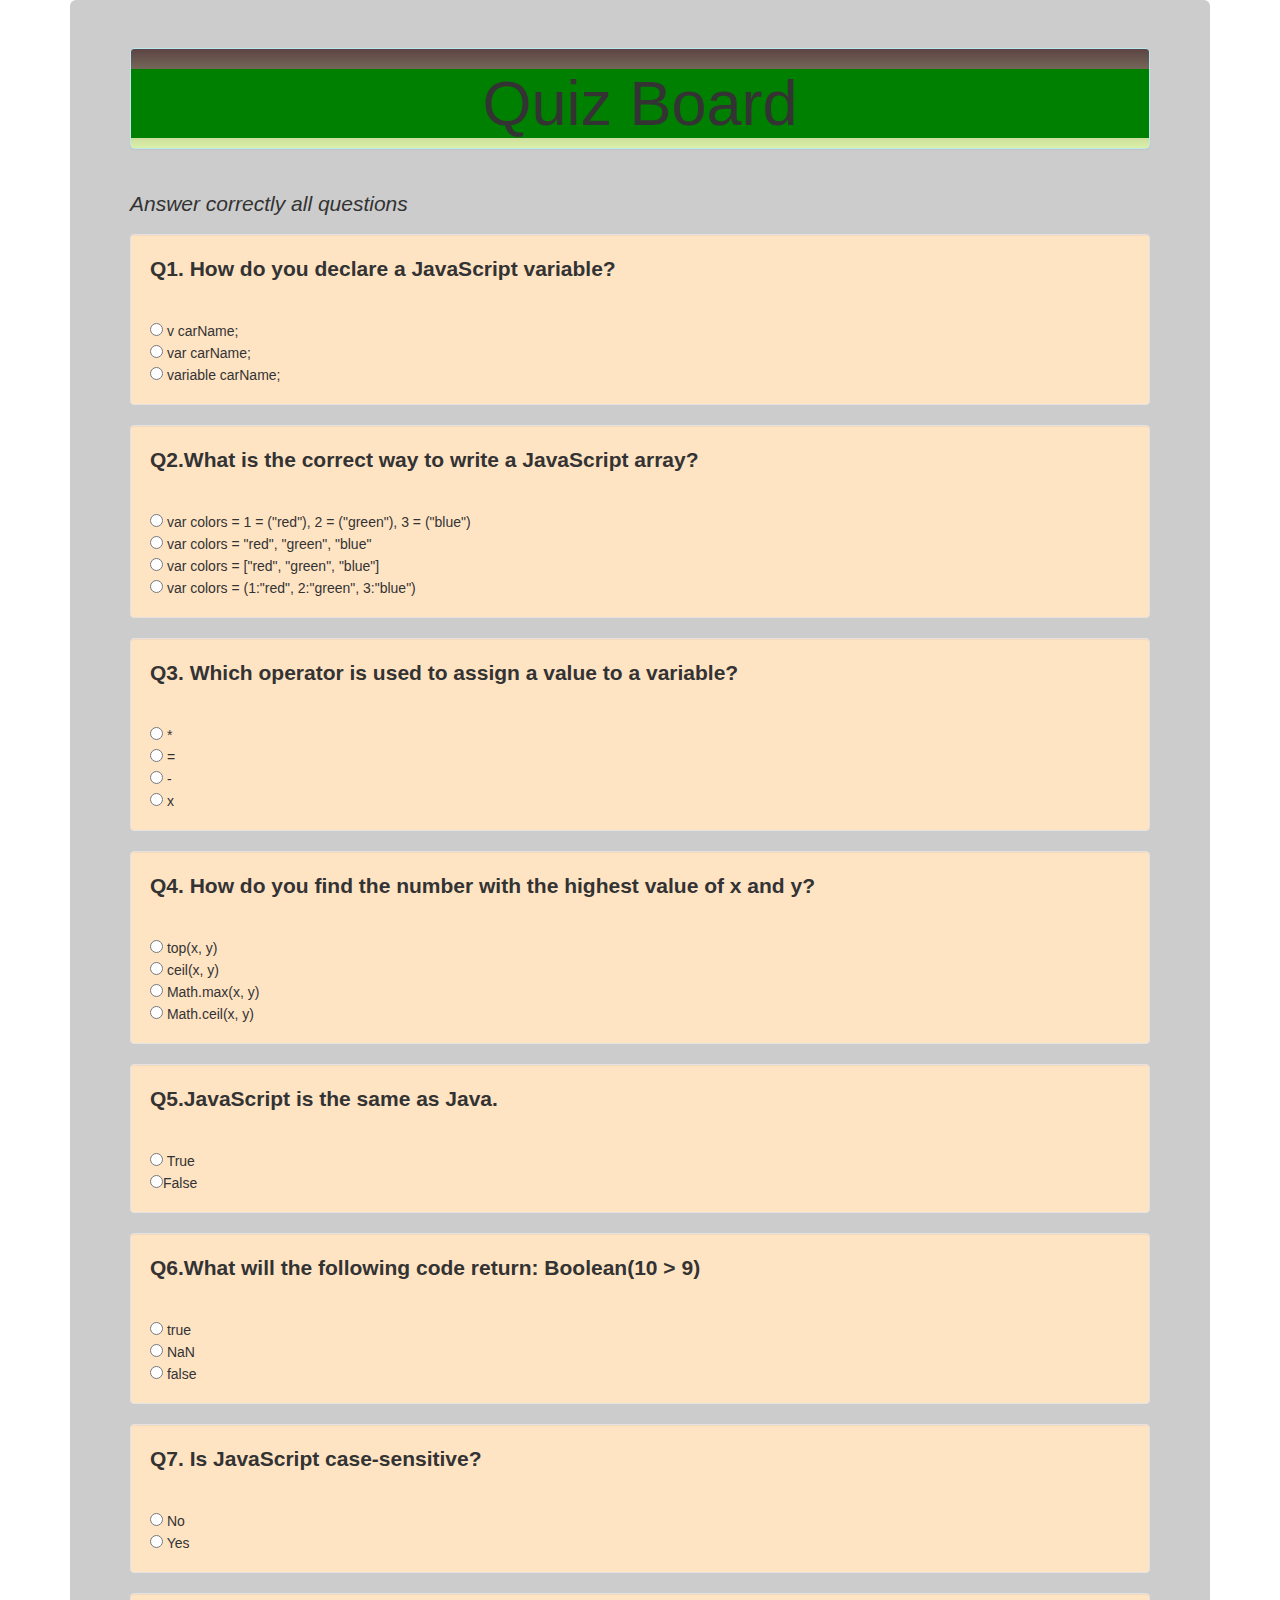
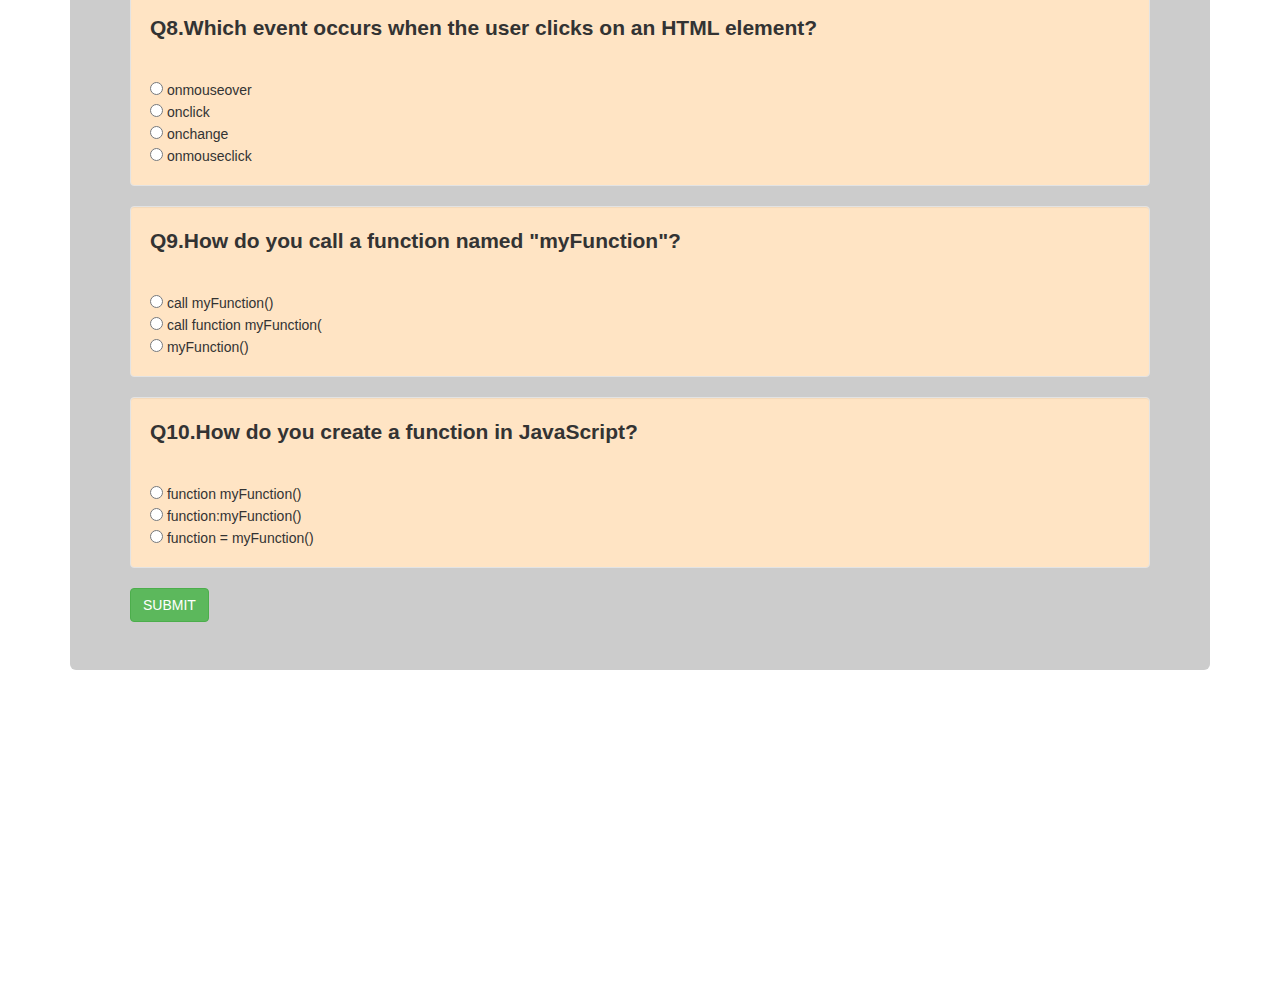
==== quizBoard.html @ 83957e73 "add quizBoard.html" ====
<!DOCTYPE html>
<html lang="en">
    <head>

        <!-- Latest compiled and minified CSS -->
        <link rel="stylesheet" href="https://maxcdn.bootstrapcdn.com/bootstrap/3.3.7/css/bootstrap.min.css" integrity="sha384-BVYiiSIFeK1dGmJRAkycuHAHRg32OmUcww7on3RYdg4Va+PmSTsz/K68vbdEjh4u" crossorigin="anonymous">
        <link rel="stylesheet" type="text/css" href="styles.css">
        <title>Quiz Board</title>
    </head>
    <body>
        <div class="container">
            <div class="jumbotron">
                <div class="panel panel-info">
                    <h1>Quiz Board</h1>
                </div>
            
                <br>
                <p><em>Answer correctly all questions</em></p>
            
            <form id="Quiz" action="index.html" method="POST" name="Quiz">
            <div class="well">
                    
                        <p><strong> Q1. How do you declare a JavaScript variable? </strong></p><br>
                        <input type="radio" name="questionOne" id="mc" value="wrong" required> v carName;<br>
                        <input type="radio" name="questionOne" id="mc" value="correct" required> var carName;<br>
                        <input type="radio" name="questionOne" id="mc" value="wrong" required> variable carName;<br>
            </div>
            <div class="well">
                    
                        <p><strong> Q2.What is the correct way to write a JavaScript array?</strong></p><br>
                        <input type="radio" name="questionTwo" id="mc" value="wrong" required> var colors = 1 = ("red"), 2 = ("green"), 3 = ("blue")<br>
                        <input type="radio" name="questionTwo" id="mc" value="wrong" required> var colors = "red", "green", "blue"<br>
                        <input type="radio" name="questionTwo" id="mc" value="correct" required> var colors = ["red", "green", "blue"]<br>
                        <input type="radio" name="questionTwo" id="mc" value="wrong" required> var colors = (1:"red", 2:"green", 3:"blue")<br>
                        

            </div>
            <div class="well">
                   
                        <p><strong> Q3. Which operator is used to assign a value to a variable? </strong></p><br>
                        <input type="radio" name="questionThree" id="mc" value="wrong" required> *<br>
                        <input type="radio" name="questionThree" id="mc" value="correct" required> =<br>
                        <input type="radio" name="questionThree" id="mc" value="wrong" required> -<br>
                        <input type="radio" name="questionThree" id="mc" value="wrong" required> x<br>

            </div>
            <div class="well">
                    
                        <p><strong> Q4. How do you find the number with the highest value of x and y?  </strong></p><br>
                        <input type="radio" name="questionFour" id="mc" value="wrong" required> top(x, y)<br>
                        <input type="radio" name="questionFour" id="mc" value="wrong" required> ceil(x, y)<br>
                        <input type="radio" name="questionFour" id="mc" value="correct"required > Math.max(x, y)<br>
                        <input type="radio" name="questionFour" id="mc" value="wrong" required> Math.ceil(x, y)<br>
            </div>
            <div class="well">
                   
                        <p><strong> Q5.JavaScript is the same as Java.  </strong></p><br>
                        <input type="radio" name="questionFive" id="mc" value="wrong" required> True<br>
                        <input type="radio" name="questionFive" id="mc" value="correct" required>False<br>

            </div>
            <div class="well">
                    
                        <p><strong> Q6.What will the following code return: Boolean(10 > 9)  </strong></p><br>
                        <input type="radio" name="questionSix" id="mc" value="correct" required> true<br>
                        <input type="radio" name="questionSix" id="mc" value="wrong" required> NaN<br>
                        <input type="radio" name="questionSix" id="mc" value="wrong" required> false<br>
                        

                        
            </div>
            <div class="well">
                   
                        <p><strong> Q7. Is JavaScript case-sensitive?  </strong></p><br>
                        <input type="radio" name="questionSeven" id="mc" value="wrong" required> No<br>
                        <input type="radio" name="questionSeven" id="mc" value="correct"required > Yes<br>
                        
            </div>
            <div class="well">
                    
                        <p><strong> Q8.Which event occurs when the user clicks on an HTML element?  </strong></p><br>
                        <input type="radio" name="questionEight" id="mc" value="wrong" required> onmouseover<br>
                        <input type="radio" name="questionEight" id="mc" value="correct" required> onclick<br>
                        <input type="radio" name="questionEight" id="mc" value="wrong" required>  onchange<br>
                        <input type="radio" name="questionEight" id="mc" value="wrong" required> onmouseclick<br>
                        
            </div>
            <div class="well">
                    
                        <p><strong> Q9.How do you call a function named "myFunction"?  </strong></p><br>
                        <input type="radio" name="questionNine" id="mc" value="wrong" required> call myFunction()<br>
                        <input type="radio" name="questionNine" id="mc" value="wrong" required> call function myFunction(<br>
                        <input type="radio" name="questionNine" id="mc" value="correct" required>  myFunction()<br>
                        

                        
            </div>
            <div class="well">
                    
                    <p><strong> Q10.How do you create a function in JavaScript?  </strong></p><br>
                    <input type="radio" name="questionTen" id="mc" value="correct" required> function myFunction() <br>
                    <input type="radio" name="questionTen" id="mc" value="wrong"required > function:myFunction()<br>
                    <input type="radio" name="questionTen" id="mc" value="wrong" required> function = myFunction()<br>
                    

                    
        </div>
            <input type="button" name="results" value="SUBMIT" id="button" class="btn btn-success" onClick="check();">
            </form>
        </div>
        
    </div>
        <div id="points">
                <p id="correctNumber">HERE IS YOUR SCORE:</p>
        </div>
        
        <script
            src="https://code.jquery.com/jquery-3.3.1.min.js"
            integrity="sha256-FgpCb/KJQlLNfOu91ta32o/NMZxltwRo8QtmkMRdAu8="
            crossorigin="anonymous"></script>
        <script src="scripts.js"></script>
    </body>
</html>
---- styles.css ----
h1{
    text-align: center;
    background-color:green;

}
.jumbotron{
    background-image: url("paper.gif");
    background-color: #cccccc;
    
}
.well{
    background-color: bisque;
}
.panel{
    background-color: rgb(197, 134, 118);
    background-image: linear-gradient(rgb(92, 68, 68), rgb(218, 240, 167));
    background-size: contain; 
    position: relative;
}

#points{
    visibility: hidden;
    background-color: burlywood;
    height:300px;
}
#points p{
    text-align: center;
    font-size: 40px;

}
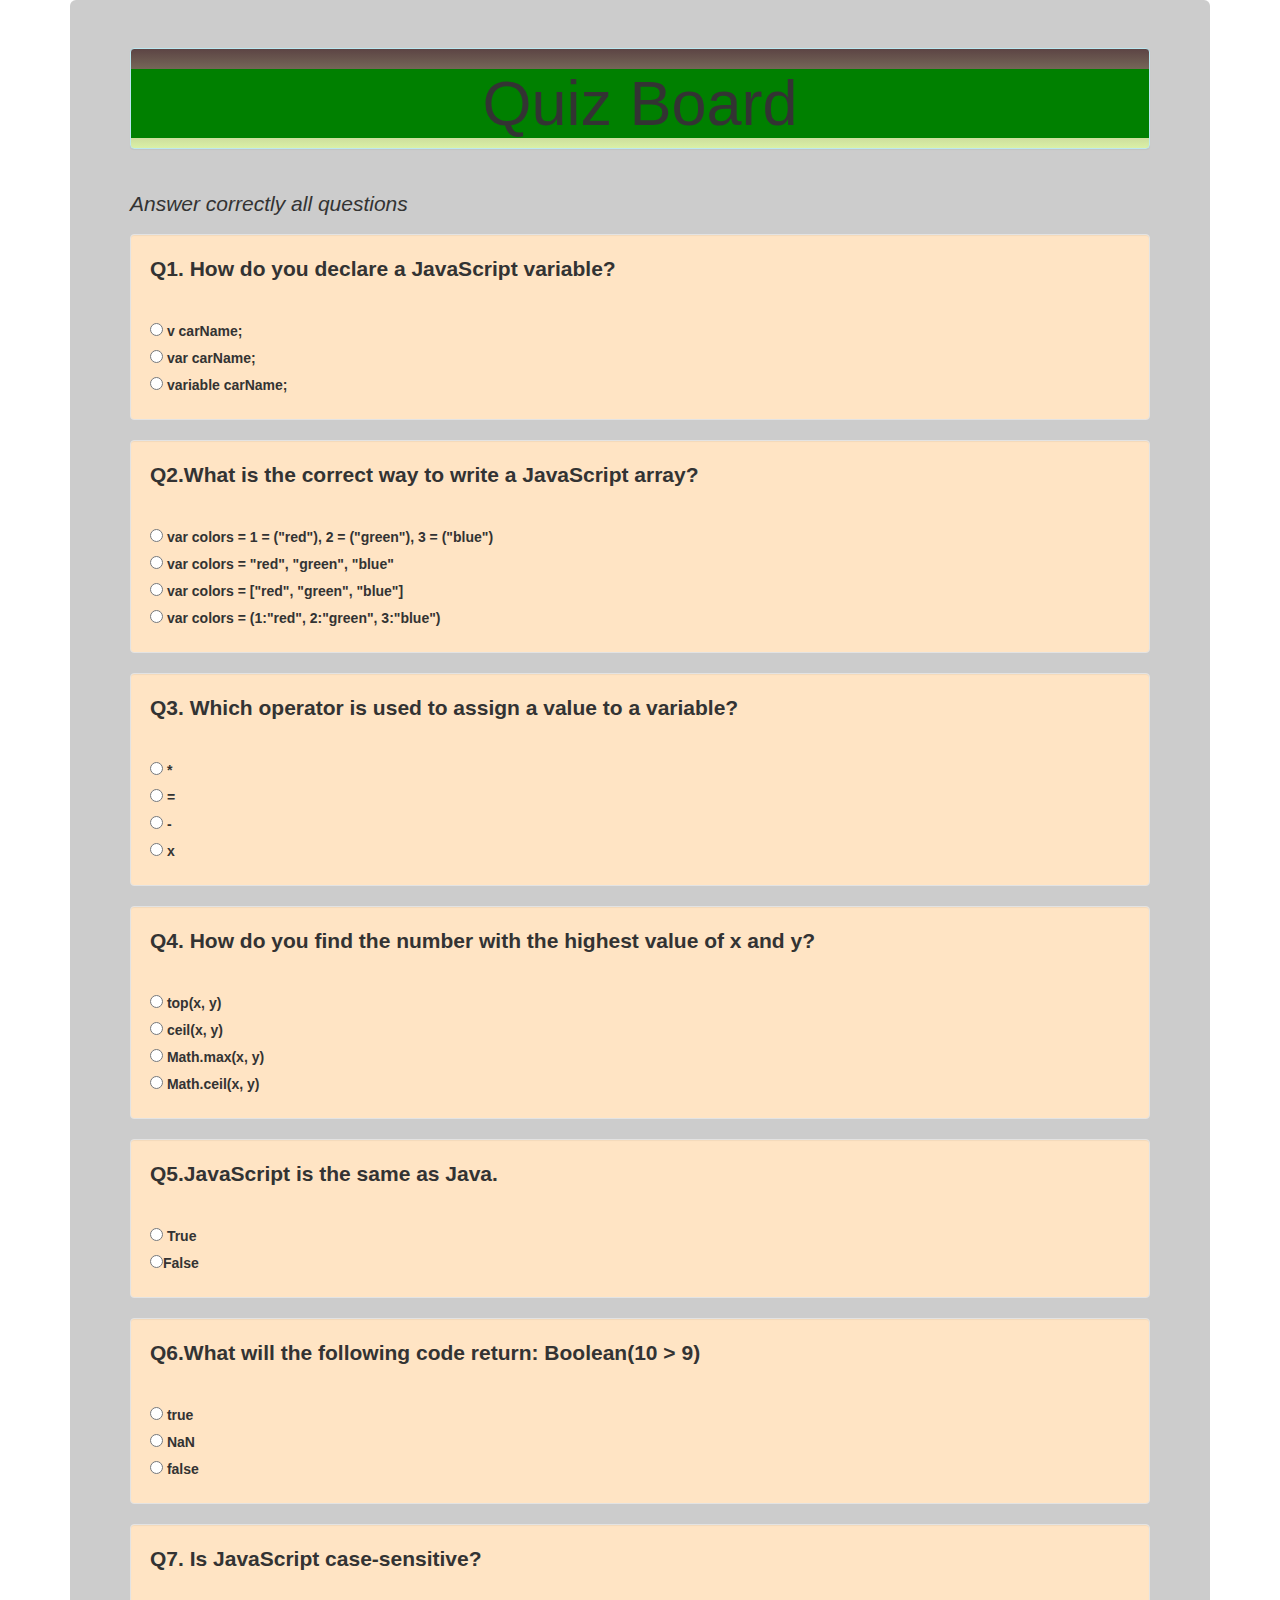
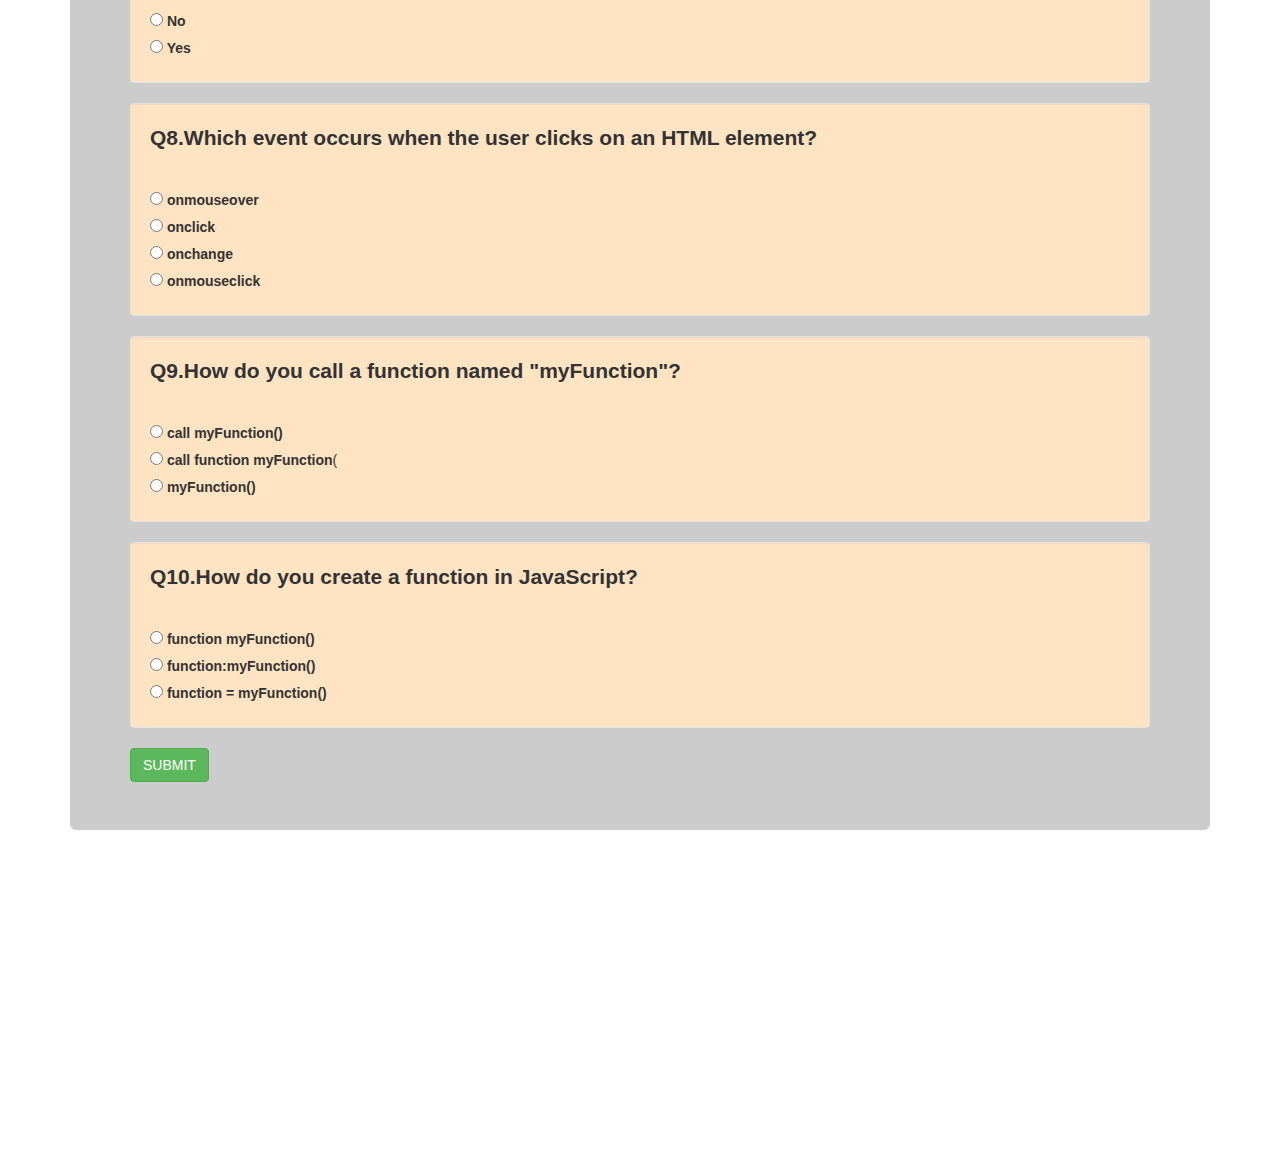
==== commit 371481ba: "Add labels" ====
--- a/quizBoard.html
+++ b/quizBoard.html
@@ -21,50 +21,50 @@
             <div class="well">
                     
                         <p><strong> Q1. How do you declare a JavaScript variable? </strong></p><br>
-                        <input type="radio" name="questionOne" id="mc" value="wrong" required> v carName;<br>
-                        <input type="radio" name="questionOne" id="mc" value="correct" required> var carName;<br>
-                        <input type="radio" name="questionOne" id="mc" value="wrong" required> variable carName;<br>
+                        <label><input type="radio" name="questionOne" id="mc" value="wrong" required> v carName;</label><br>
+                        <label><input type="radio" name="questionOne" id="mc" value="correct" required> var carName;</label><br>
+                        <label><input type="radio" name="questionOne" id="mc" value="wrong" required> variable carName;</label><br>
             </div>
             <div class="well">
                     
                         <p><strong> Q2.What is the correct way to write a JavaScript array?</strong></p><br>
-                        <input type="radio" name="questionTwo" id="mc" value="wrong" required> var colors = 1 = ("red"), 2 = ("green"), 3 = ("blue")<br>
-                        <input type="radio" name="questionTwo" id="mc" value="wrong" required> var colors = "red", "green", "blue"<br>
-                        <input type="radio" name="questionTwo" id="mc" value="correct" required> var colors = ["red", "green", "blue"]<br>
-                        <input type="radio" name="questionTwo" id="mc" value="wrong" required> var colors = (1:"red", 2:"green", 3:"blue")<br>
+                        <label><input type="radio" name="questionTwo" id="mc" value="wrong" required> var colors = 1 = ("red"), 2 = ("green"), 3 = ("blue")</label><br>
+                        <label><input type="radio" name="questionTwo" id="mc" value="wrong" required> var colors = "red", "green", "blue"</label><br>
+                        <label><input type="radio" name="questionTwo" id="mc" value="correct" required> var colors = ["red", "green", "blue"]</label><br>
+                        <label><input type="radio" name="questionTwo" id="mc" value="wrong" required> var colors = (1:"red", 2:"green", 3:"blue")</label><br>
                         
 
             </div>
             <div class="well">
                    
                         <p><strong> Q3. Which operator is used to assign a value to a variable? </strong></p><br>
-                        <input type="radio" name="questionThree" id="mc" value="wrong" required> *<br>
-                        <input type="radio" name="questionThree" id="mc" value="correct" required> =<br>
-                        <input type="radio" name="questionThree" id="mc" value="wrong" required> -<br>
-                        <input type="radio" name="questionThree" id="mc" value="wrong" required> x<br>
+                        <label><input type="radio" name="questionThree" id="mc" value="wrong" required> *</label><br>
+                        <label><input type="radio" name="questionThree" id="mc" value="correct" required> =</label><br>
+                        <label><input type="radio" name="questionThree" id="mc" value="wrong" required> -</label><br>
+                        <label><input type="radio" name="questionThree" id="mc" value="wrong" required> x</label><br>
 
             </div>
             <div class="well">
                     
                         <p><strong> Q4. How do you find the number with the highest value of x and y?  </strong></p><br>
-                        <input type="radio" name="questionFour" id="mc" value="wrong" required> top(x, y)<br>
-                        <input type="radio" name="questionFour" id="mc" value="wrong" required> ceil(x, y)<br>
-                        <input type="radio" name="questionFour" id="mc" value="correct"required > Math.max(x, y)<br>
-                        <input type="radio" name="questionFour" id="mc" value="wrong" required> Math.ceil(x, y)<br>
+                        <label><input type="radio" name="questionFour" id="mc" value="wrong" required> top(x, y)</label><br>
+                        <label><input type="radio" name="questionFour" id="mc" value="wrong" required> ceil(x, y)</label><br>
+                        <label><input type="radio" name="questionFour" id="mc" value="correct"required > Math.max(x, y)</label><br>
+                        <label><input type="radio" name="questionFour" id="mc" value="wrong" required> Math.ceil(x, y)</label><br>
             </div>
             <div class="well">
                    
                         <p><strong> Q5.JavaScript is the same as Java.  </strong></p><br>
-                        <input type="radio" name="questionFive" id="mc" value="wrong" required> True<br>
-                        <input type="radio" name="questionFive" id="mc" value="correct" required>False<br>
+                        <label><input type="radio" name="questionFive" id="mc" value="wrong" required> True</label><br>
+                        <label><input type="radio" name="questionFive" id="mc" value="correct" required>False</label><br>
 
             </div>
             <div class="well">
                     
                         <p><strong> Q6.What will the following code return: Boolean(10 > 9)  </strong></p><br>
-                        <input type="radio" name="questionSix" id="mc" value="correct" required> true<br>
-                        <input type="radio" name="questionSix" id="mc" value="wrong" required> NaN<br>
-                        <input type="radio" name="questionSix" id="mc" value="wrong" required> false<br>
+                        <label><input type="radio" name="questionSix" id="mc" value="correct" required> true</label><br>
+                        <label><input type="radio" name="questionSix" id="mc" value="wrong" required> NaN</label><br>
+                        <label><input type="radio" name="questionSix" id="mc" value="wrong" required> false</label><br>
                         
 
                         
@@ -72,25 +72,25 @@
             <div class="well">
                    
                         <p><strong> Q7. Is JavaScript case-sensitive?  </strong></p><br>
-                        <input type="radio" name="questionSeven" id="mc" value="wrong" required> No<br>
-                        <input type="radio" name="questionSeven" id="mc" value="correct"required > Yes<br>
+                        <label><input type="radio" name="questionSeven" id="mc" value="wrong" required> No</label><br>
+                        <label><input type="radio" name="questionSeven" id="mc" value="correct"required > Yes</label><br>
                         
             </div>
             <div class="well">
                     
                         <p><strong> Q8.Which event occurs when the user clicks on an HTML element?  </strong></p><br>
-                        <input type="radio" name="questionEight" id="mc" value="wrong" required> onmouseover<br>
-                        <input type="radio" name="questionEight" id="mc" value="correct" required> onclick<br>
-                        <input type="radio" name="questionEight" id="mc" value="wrong" required>  onchange<br>
-                        <input type="radio" name="questionEight" id="mc" value="wrong" required> onmouseclick<br>
+                        <label><input type="radio" name="questionEight" id="mc" value="wrong" required> onmouseover</label><br>
+                        <label><input type="radio" name="questionEight" id="mc" value="correct" required> onclick</label><br>
+                        <label><input type="radio" name="questionEight" id="mc" value="wrong" required>  onchange</label><br>
+                        <label><input type="radio" name="questionEight" id="mc" value="wrong" required> onmouseclick</label><br>
                         
             </div>
             <div class="well">
                     
                         <p><strong> Q9.How do you call a function named "myFunction"?  </strong></p><br>
-                        <input type="radio" name="questionNine" id="mc" value="wrong" required> call myFunction()<br>
-                        <input type="radio" name="questionNine" id="mc" value="wrong" required> call function myFunction(<br>
-                        <input type="radio" name="questionNine" id="mc" value="correct" required>  myFunction()<br>
+                        <label><input type="radio" name="questionNine" id="mc" value="wrong" required> call myFunction()</label><br>
+                        <label><input type="radio" name="questionNine" id="mc" value="wrong" required> call function myFunction</label>(<br>
+                        <label><input type="radio" name="questionNine" id="mc" value="correct" required>  myFunction()</label><br>
                         
 
                         
@@ -98,9 +98,9 @@
             <div class="well">
                     
                     <p><strong> Q10.How do you create a function in JavaScript?  </strong></p><br>
-                    <input type="radio" name="questionTen" id="mc" value="correct" required> function myFunction() <br>
-                    <input type="radio" name="questionTen" id="mc" value="wrong"required > function:myFunction()<br>
-                    <input type="radio" name="questionTen" id="mc" value="wrong" required> function = myFunction()<br>
+                    <label><input type="radio" name="questionTen" id="mc" value="correct" required> function myFunction()</label><br>
+                    <label><input type="radio" name="questionTen" id="mc" value="wrong"required > function:myFunction()</label><br>
+                    <label><input type="radio" name="questionTen" id="mc" value="wrong" required> function = myFunction()</label><br>
                     
 
                     
--- a/styles.css
+++ b/styles.css
@@ -5,7 +5,7 @@
 
 }
 .jumbotron{
-    background-image: url("paper.gif");
+    
     background-color: #cccccc;
     
 }
@@ -28,4 +28,68 @@
     text-align: center;
     font-size: 40px;
 
+}
+
+body #LoginForm background-image:url("https://hdwallsource.com/img/2014/9/blur-26347-27038-hd-wallpapers.jpg");
+background-repeat:no-repeat; 
+background-position:center;
+background-size:cover;
+padding:10px;
+}
+
+.form-heading { color:#fff; font-size:23px;
+}
+.panel h2{ color:white; font-size:18px; margin:0 0 8px 0;
+}
+.panel p { color:cyan; font-size:18px; margin-bottom:30px; line-height:24px;
+}
+.login-form .form-control {
+ background: white none repeat scroll 0 0;
+ border: 1px solid #d4d4d4;
+ border-radius: 4px;
+ font-size: 14px;
+ height: 50px;
+ line-height: 50px;
+}
+.main-div {
+ background: rgb(197, 134, 118) none repeat scroll 0 0;
+ border-radius: 2px;
+ margin: 10px auto 30px;
+ max-width: 38%;
+ padding: 50px 70px 70px 71px;
+}
+
+.login-form .form-group {
+ margin-bottom:10px;
+}
+.login-form{ text-align:center;
+}
+.forgot a {
+ color: black;
+ font-size: 14px;
+ text-decoration: underline;
+}
+.login-form  .btn.btn-primary {
+ background: #f0ad4e none repeat scroll 0 0;
+ border-color: #f0ad4e;
+ color: #ffffff;
+ font-size: 14px;
+ width: 100%;
+ height: 50px;
+ line-height: 50px;
+ padding: 0;
+}
+.forgot {
+ text-align: left; margin-bottom:30px;
+}
+.botto-text {
+ color: brown;
+ font-size: 20px;
+ margin: auto;
+}
+.login-form .btn.btn-primary.reset {
+ background: #ff9900 none repeat scroll 0 0;
+}
+.back { text-align: left; margin-top:10px;}
+.back a {color: #444444; font-size: 13px;text-decoration: none;
 }